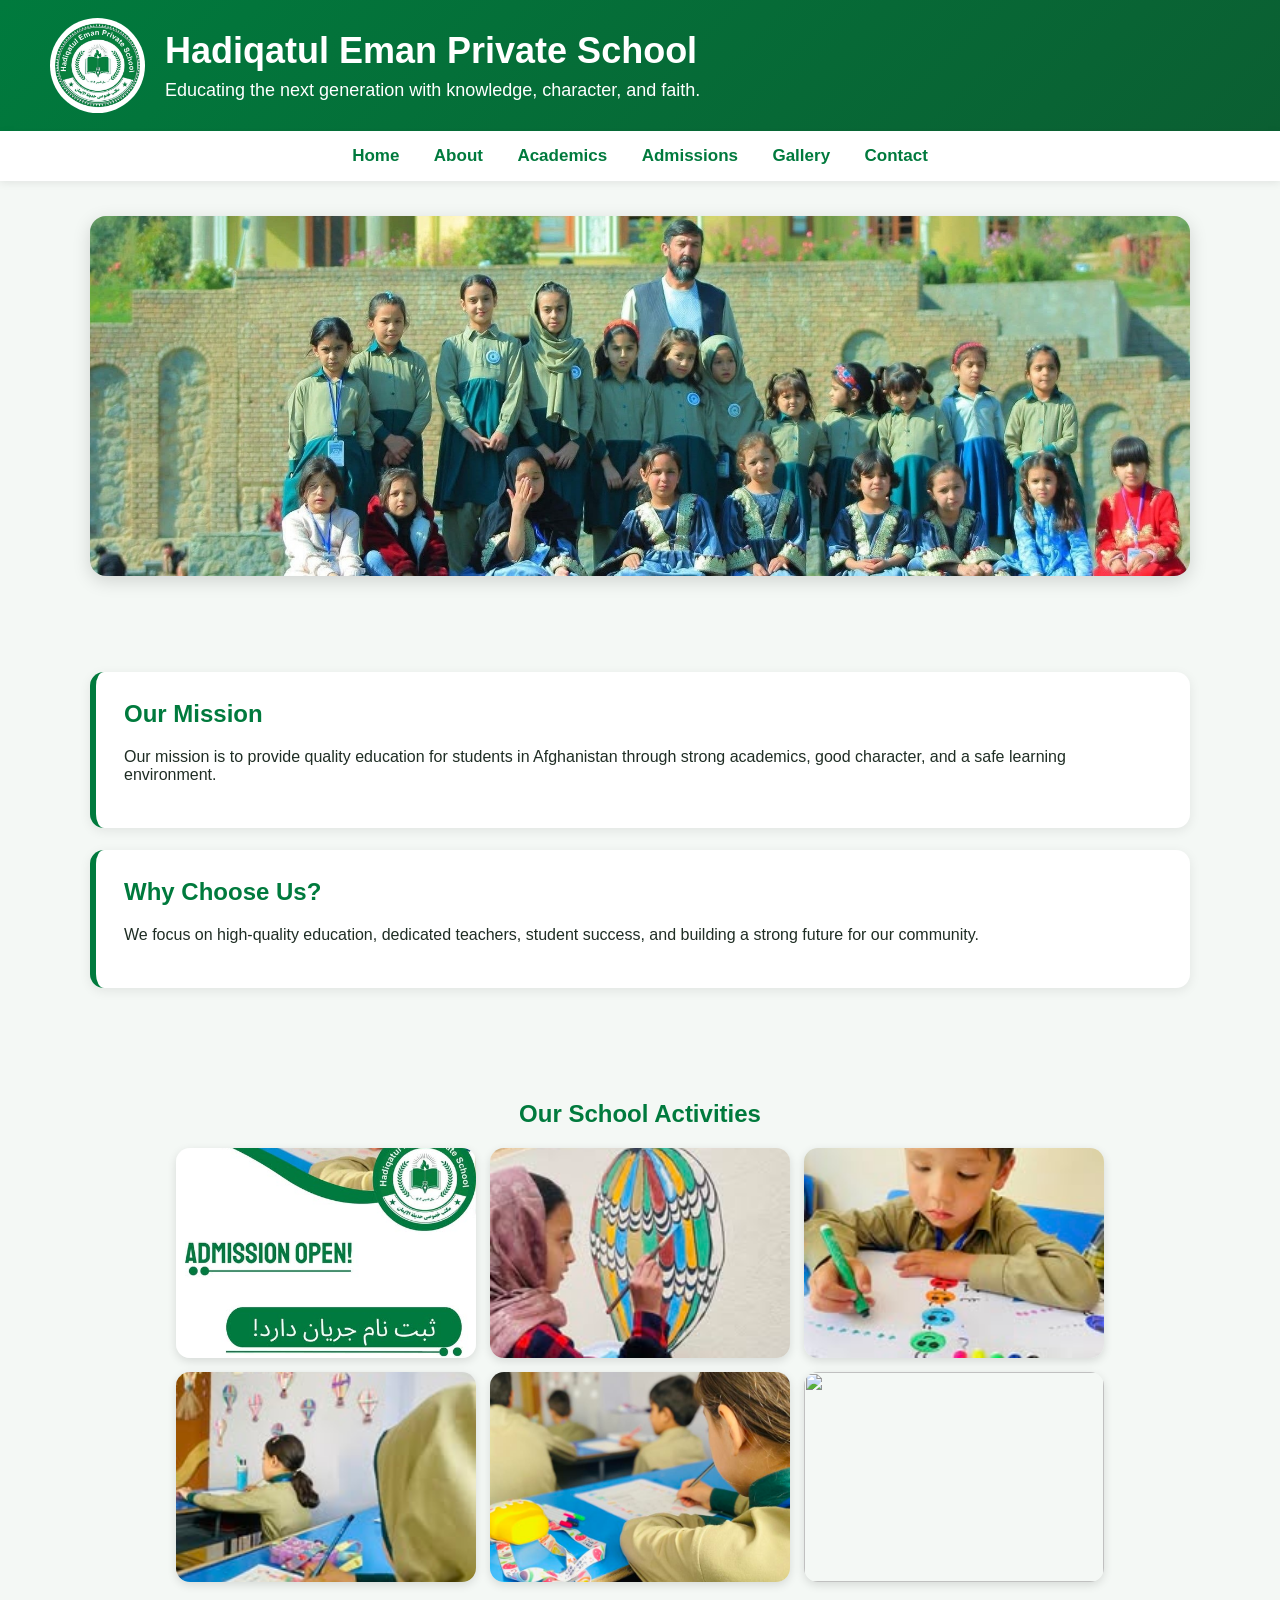
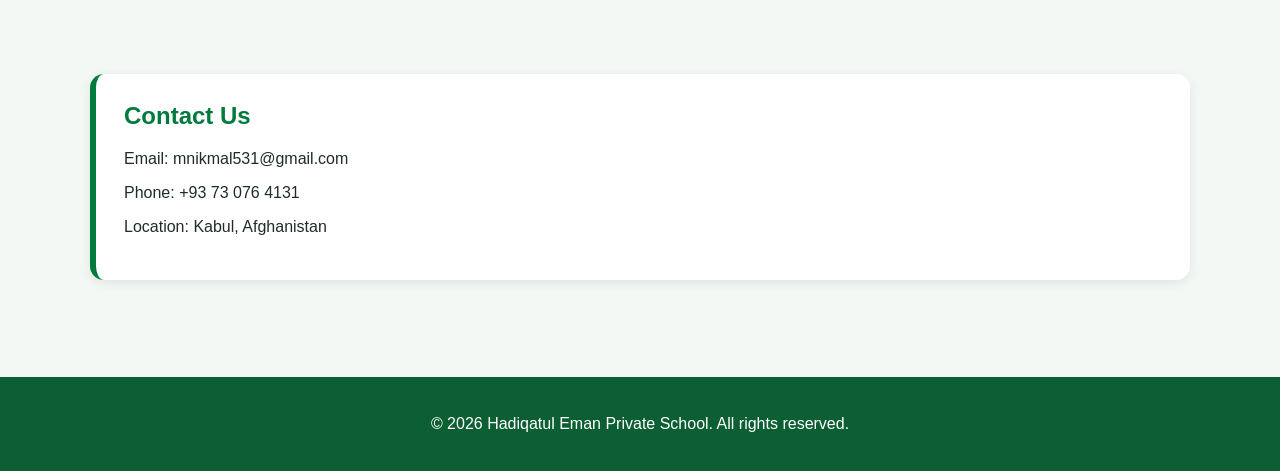
==== index.html @ a8b894a7 "Add files via upload" ====
<!DOCTYPE html>
<html>
<head>
  <title>Hadiqatul Eman Private School</title>

  <style>
    body {
      font-family: Arial, sans-serif;
      margin: 0;
      background: #f4f8f5;
      color: #1f2d24;
    }

    header {
      background: linear-gradient(135deg, #007a3d, #0b5f32);
      color: white;
      padding: 18px 50px;
      display: flex;
      align-items: center;
      gap: 20px;
    }

    .logo {
      width: 85px;
      height: 85px;
      border-radius: 50%;
      background: white;
      object-fit: cover;
      padding: 5px;
    }

    .header-text h1 {
      margin: 0;
      font-size: 36px;
    }

    .header-text p {
      margin: 8px 0 0;
      font-size: 18px;
    }

    nav {
      background: white;
      padding: 15px;
      text-align: center;
      box-shadow: 0 2px 8px rgba(0,0,0,0.08);
    }

    nav a {
      margin: 15px;
      color: #007a3d;
      text-decoration: none;
      font-weight: bold;
      font-size: 17px;
    }

    nav a:hover {
      color: #0b5f32;
      text-decoration: underline;
    }

    section {
      padding: 35px;
      max-width: 1100px;
      margin: auto;
    }

    .hero-img {
      width: 100%;
      height: 360px;
      object-fit: cover;
      border-radius: 16px;
      box-shadow: 0 5px 18px rgba(0,0,0,0.15);
    }

    .box {
      background: white;
      padding: 28px;
      margin: 22px 0;
      border-radius: 14px;
      border-left: 6px solid #007a3d;
      box-shadow: 0 3px 12px rgba(0,0,0,0.08);
    }

    .box h2 {
      color: #007a3d;
      margin-top: 0;
    }

    .gallery {
      display: flex;
      flex-wrap: wrap;
      gap: 14px;
      justify-content: center;
    }

    .gallery img {
      width: 300px;
      height: 210px;
      object-fit: cover;
      border-radius: 14px;
      box-shadow: 0 3px 10px rgba(0,0,0,0.12);
    }

    footer {
      background: #0b5f32;
      color: white;
      text-align: center;
      padding: 22px;
      margin-top: 40px;
    }
  </style>
</head>

<body>

  <header>
    <img src="images/1.jpg" class="logo">

    <div class="header-text">
      <h1>Hadiqatul Eman Private School</h1>
      <p>Educating the next generation with knowledge, character, and faith.</p>
    </div>
  </header>

  <nav>
    <a href="index.html">Home</a>
    <a href="about.html">About</a>
    <a href="academics.html">Academics</a>
    <a href="admissions.html">Admissions</a>
    <a href="gallery.html">Gallery</a>
    <a href="contact.html">Contact</a>
  </nav>

  <section>
    <img src="images/11.jpg" class="hero-img">
  </section>

  <section>
    <div class="box">
      <h2>Our Mission</h2>
      <p>
        Our mission is to provide quality education for students in Afghanistan through strong academics,
        good character, and a safe learning environment.
      </p>
    </div>

    <div class="box">
      <h2>Why Choose Us?</h2>
      <p>
        We focus on high-quality education, dedicated teachers, student success,
        and building a strong future for our community.
      </p>
    </div>
  </section>

  <section>
    <h2 style="text-align:center; color:#007a3d;">Our School Activities</h2>

    <div class="gallery">
      <img src="images/2.jpg">
      <img src="images/3.jpg">
      <img src="images/4.jpg">
      <img src="images/5.jpg">
      <img src="images/6.jpg">
      <img src="images/7.jpg">
    </div>
  </section>

  <section>
    <div class="box">
      <h2>Contact Us</h2>
      <p>Email: mnikmal531@gmail.com</p>
      <p>Phone: +93 73 076 4131</p>
      <p>Location: Kabul, Afghanistan</p>
    </div>
  </section>

  <footer>
    <p>© 2026 Hadiqatul Eman Private School. All rights reserved.</p>
  </footer>

</body>
</html>
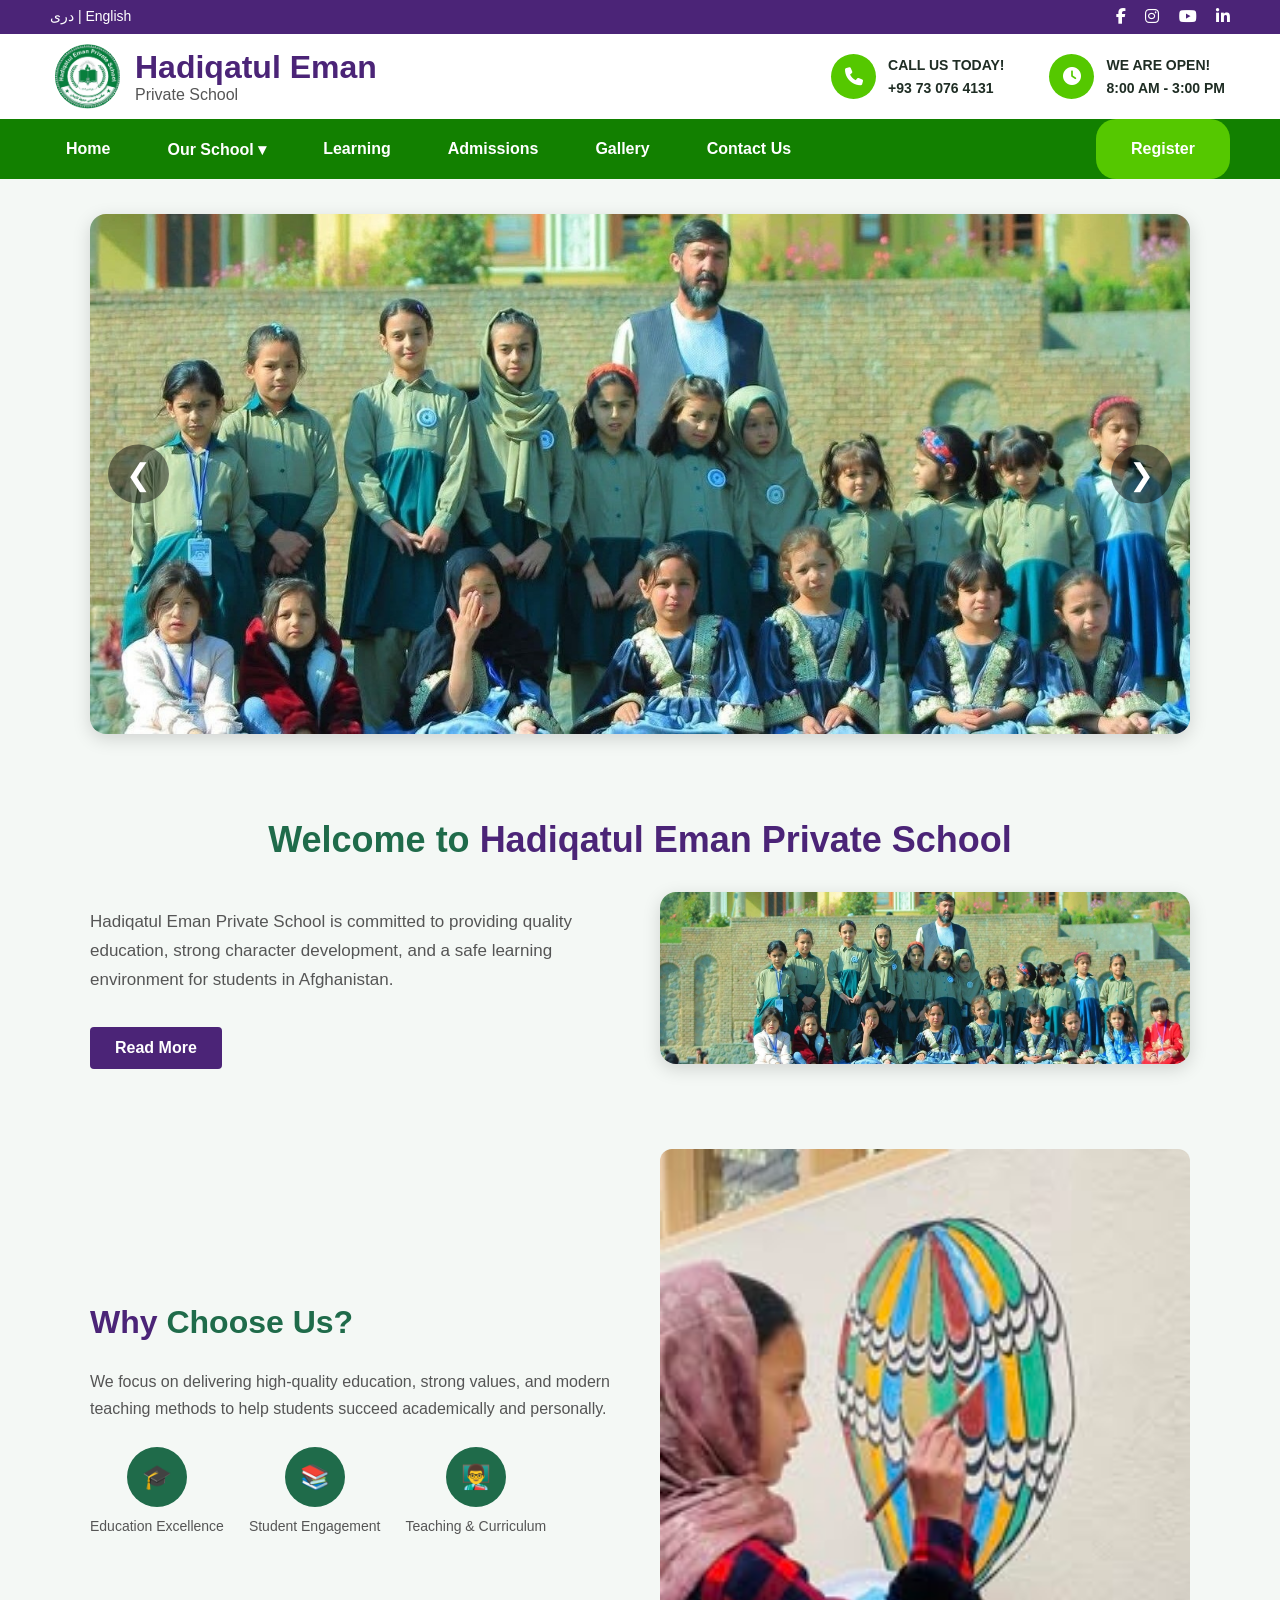
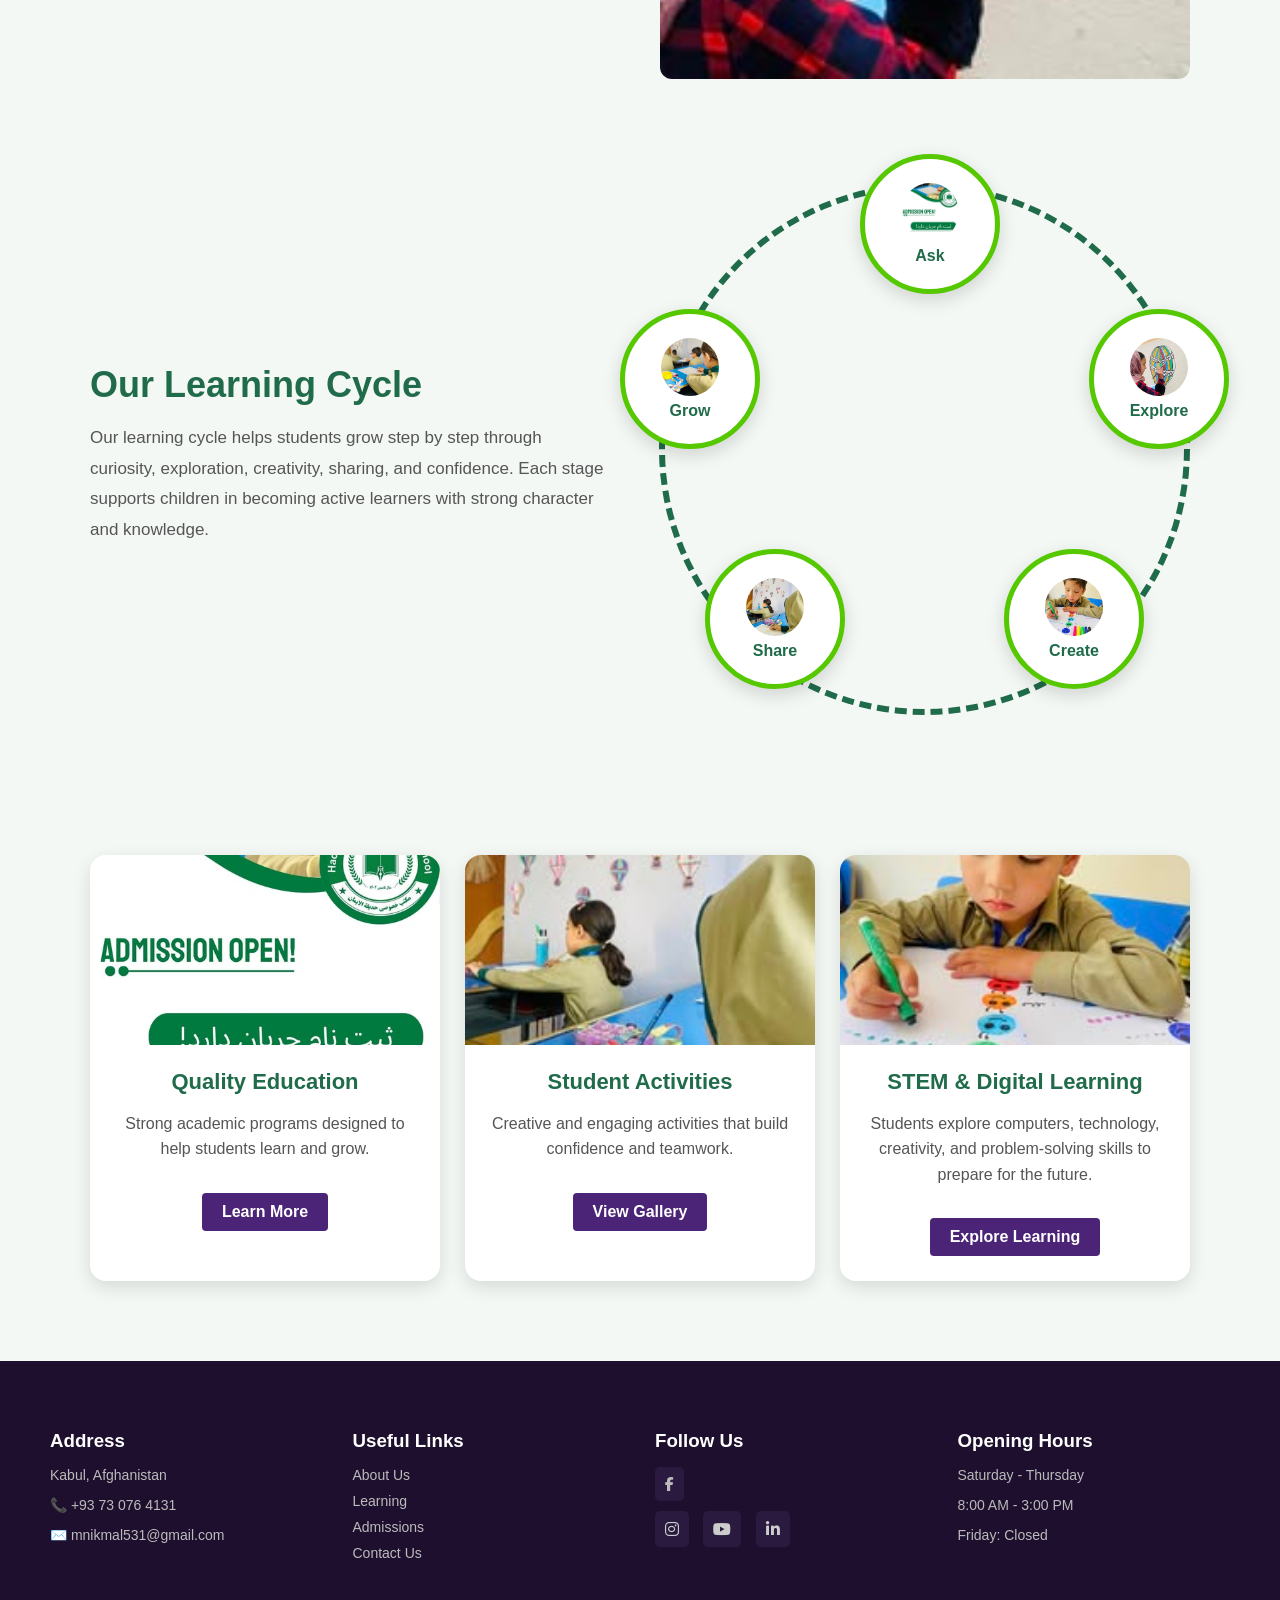
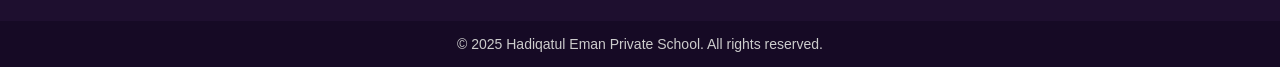
==== commit 96148948: "Add files via upload" ====
--- a/index.html
+++ b/index.html
@@ -3,182 +3,342 @@
 <head>
   <title>Hadiqatul Eman Private School</title>
 
-  <style>
-    body {
-      font-family: Arial, sans-serif;
-      margin: 0;
-      background: #f4f8f5;
-      color: #1f2d24;
+  <!-- ICON LIBRARY FOR PHONE & CLOCK -->
+  <link rel="stylesheet" href="https://cdnjs.cloudflare.com/ajax/libs/font-awesome/6.5.0/css/all.min.css">
+
+  <!-- MAIN CSS FILE -->
+  <link rel="stylesheet" href="style.css">
+</head>
+
+<body>
+
+  <!-- TOP BAR -->
+  <div class="top-bar">
+    <div>دری | English</div>
+    <div class="socials">
+
+  <a href="https://www.facebook.com/share/1cGxTyn4uo/?mibextid=wwXIfr" target="_blank">
+    <i class="fab fa-facebook-f"></i>
+  </a>
+
+  <a href="#">
+    <i class="fab fa-instagram"></i>
+  </a>
+
+  <a href="#">
+    <i class="fab fa-youtube"></i>
+  </a>
+
+  <a href="#">
+    <i class="fab fa-linkedin-in"></i>
+  </a>
+
+</div>
+  </div>
+
+  <!-- HEADER -->
+  <header>
+    <div class="logo-area">
+      <img src="images/1.jpg" class="logo" alt="Hadiqatul Eman School Logo">
+
+      <div>
+        <h1>Hadiqatul Eman</h1>
+        <p>Private School</p>
+      </div>
+    </div>
+
+    <div class="header-info">
+
+      <div class="info-box">
+        <div class="icon">
+          <i class="fas fa-phone"></i>
+        </div>
+        <div>
+          CALL US TODAY!<br>
+          +93 73 076 4131
+        </div>
+      </div>
+
+      <div class="info-box">
+        <div class="icon">
+          <i class="fas fa-clock"></i>
+        </div>
+        <div>
+          WE ARE OPEN!<br>
+          8:00 AM - 3:00 PM
+        </div>
+      </div>
+
+    </div>
+  </header>
+
+  <!-- NAV -->
+  <nav>
+    <div class="nav-left">
+      <a href="index.html">Home</a>
+<div class="dropdown">
+  <a href="about.html" class="dropbtn">Our School ▾</a>
+
+  <div class="dropdown-content">
+    <a href="about.html">About Hadiqatul Eman Private School</a>
+    <a href="principal-message.html">Principal Message</a>
+    <a href="facilities.html">Campus and Facilities</a>
+    <a href="transportation.html">Transportation Services</a>
+    <a href="classes.html">Classes and Grade Levels</a>
+    <a href="term-dates.html">Term Dates</a>
+  </div>
+</div>
+      <a href="academics.html">Learning</a>
+      <a href="admissions.html">Admissions</a>
+      <a href="gallery.html">Gallery</a>
+      <a href="contact.html">Contact Us</a>
+    </div>
+
+    <a href="admissions.html" class="register">Register</a>
+  </nav>
+
+  <!-- HERO SLIDER -->
+<section>
+  <div class="slider">
+    <img src="images/11.jpg" class="slide active" alt="School photo 1">
+    <img src="images/9.JPEG" class="slide" alt="School photo 9">
+    <img src="images/3.jpg" class="slide" alt="School photo 3">
+    <img src="images/7.PNG" class="slide" alt="School photo 7">
+
+    <button class="prev" onclick="changeSlide(-1)">❮</button>
+    <button class="next" onclick="changeSlide(1)">❯</button>
+  </div>
+</section>
+
+<!-- WELCOME SECTION -->
+<section class="welcome-section">
+
+  <h2 class="welcome-title">
+    Welcome to <span>Hadiqatul Eman Private School</span>
+  </h2>
+
+  <div class="welcome-content">
+    
+    <div class="welcome-text">
+      <p>
+        Hadiqatul Eman Private School is committed to providing quality
+        education, strong character development, and a safe learning
+        environment for students in Afghanistan.
+      </p>
+
+      <a href="about.html" class="read-more-btn">Read More</a>
+    </div>
+
+    <div class="welcome-image">
+      <img src="images/11.jpg">
+    </div>
+
+  </div>
+
+</section>
+
+
+<!-- WHY CHOOSE US -->
+<section class="why-section">
+
+  <div class="why-image">
+    <img src="images/3.jpg">
+  </div>
+
+  <div class="why-text">
+    <h2>Why <span>Choose Us?</span></h2>
+
+    <p>
+      We focus on delivering high-quality education, strong values, and
+      modern teaching methods to help students succeed academically and personally.
+    </p>
+
+    <div class="why-icons">
+      <div class="why-item">
+        <div class="circle">🎓</div>
+        <p>Education Excellence</p>
+      </div>
+
+      <div class="why-item">
+        <div class="circle">📚</div>
+        <p>Student Engagement</p>
+      </div>
+
+      <div class="why-item">
+        <div class="circle">👨‍🏫</div>
+        <p>Teaching & Curriculum</p>
+      </div>
+    </div>
+
+  </div>
+
+</section>
+
+
+
+
+
+
+<!-- LEARNING CYCLE SECTION -->
+<section class="learning-cycle-section">
+
+  <div class="cycle-text">
+    <h2>Our Learning Cycle</h2>
+    <p>
+      Our learning cycle helps students grow step by step through curiosity,
+      exploration, creativity, sharing, and confidence. Each stage supports
+      children in becoming active learners with strong character and knowledge.
+    </p>
+  </div>
+
+  <div class="circle-cycle">
+
+    <div class="cycle-node node-1">
+      <img src="images/2.jpg" alt="Ask">
+      <h3>Ask</h3>
+    </div>
+
+    <div class="cycle-node node-2">
+      <img src="images/3.jpg" alt="Explore">
+      <h3>Explore</h3>
+    </div>
+
+    <div class="cycle-node node-3">
+      <img src="images/4.jpg" alt="Create">
+      <h3>Create</h3>
+    </div>
+
+    <div class="cycle-node node-4">
+      <img src="images/5.jpg" alt="Share">
+      <h3>Share</h3>
+    </div>
+
+    <div class="cycle-node node-5">
+      <img src="images/6.jpg" alt="Grow">
+      <h3>Grow</h3>
+    </div>
+
+  </div>
+
+</section>
+
+
+<!-- HIGHLIGHTS SECTION -->
+<section class="highlights-section">
+
+
+  <div class="highlights-container">
+
+    <div class="highlight-card">
+      <img src="images/2.jpg" alt="Quality Education">
+      <h3>Quality Education</h3>
+      <p>Strong academic programs designed to help students learn and grow.</p>
+      <a href="academics.html">Learn More</a>
+    </div>
+
+    <div class="highlight-card">
+      <img src="images/5.jpg" alt="Student Activities">
+      <h3>Student Activities</h3>
+      <p>Creative and engaging activities that build confidence and teamwork.</p>
+      <a href="gallery.html">View Gallery</a>
+    </div>
+
+<div class="highlight-card">
+  <img src="images/4.jpg" alt="STEM and Digital Learning">
+  <h3>STEM & Digital Learning</h3>
+  <p>
+    Students explore computers, technology, creativity, and problem-solving skills
+    to prepare for the future.
+  </p>
+  <a href="academics.html">Explore Learning</a>
+</div>
+
+</section>
+
+
+
+
+
+  <!-- NEW FOOTER -->
+<footer class="footer">
+
+  <div class="footer-container">
+
+    <!-- ADDRESS -->
+    <div class="footer-box">
+      <h3>Address</h3>
+      <p>Kabul, Afghanistan</p>
+      <p>📞 +93 73 076 4131</p>
+      <p>✉️ mnikmal531@gmail.com</p>
+    </div>
+
+    <!-- LINKS -->
+    <div class="footer-box">
+      <h3>Useful Links</h3>
+      <a href="about.html">About Us</a>
+      <a href="academics.html">Learning</a>
+      <a href="admissions.html">Admissions</a>
+      <a href="contact.html">Contact Us</a>
+    </div>
+
+    <!-- SOCIAL -->
+    <div class="footer-box">
+      <h3>Follow Us</h3>
+      <div class="footer-socials">
+        <a href="https://www.facebook.com/share/1cGxTyn4uo/?mibextid=wwXIfr" target="_blank">
+  <i class="fab fa-facebook-f"></i>
+</a>
+        <i class="fab fa-instagram"></i>
+        <i class="fab fa-youtube"></i>
+        <i class="fab fa-linkedin-in"></i>
+      </div>
+    </div>
+
+    <!-- HOURS -->
+    <div class="footer-box">
+      <h3>Opening Hours</h3>
+      <p>Saturday - Thursday</p>
+      <p>8:00 AM - 3:00 PM</p>
+      <p>Friday: Closed</p>
+    </div>
+
+  </div>
+
+  <!-- BOTTOM -->
+  <div class="footer-bottom">
+    © 2025 Hadiqatul Eman Private School. All rights reserved.
+  </div>
+
+</footer>
+
+<script>
+  let slideIndex = 0;
+  const slides = document.querySelectorAll(".slide");
+
+  function showSlide(index) {
+    slides.forEach(slide => slide.classList.remove("active"));
+
+    if (index >= slides.length) {
+      slideIndex = 0;
     }
 
-    header {
-      background: linear-gradient(135deg, #007a3d, #0b5f32);
-      color: white;
-      padding: 18px 50px;
-      display: flex;
-      align-items: center;
-      gap: 20px;
+    if (index < 0) {
+      slideIndex = slides.length - 1;
     }
 
-    .logo {
-      width: 85px;
-      height: 85px;
-      border-radius: 50%;
-      background: white;
-      object-fit: cover;
-      padding: 5px;
-    }
-
-    .header-text h1 {
-      margin: 0;
-      font-size: 36px;
-    }
-
-    .header-text p {
-      margin: 8px 0 0;
-      font-size: 18px;
-    }
-
-    nav {
-      background: white;
-      padding: 15px;
-      text-align: center;
-      box-shadow: 0 2px 8px rgba(0,0,0,0.08);
-    }
-
-    nav a {
-      margin: 15px;
-      color: #007a3d;
-      text-decoration: none;
-      font-weight: bold;
-      font-size: 17px;
-    }
-
-    nav a:hover {
-      color: #0b5f32;
-      text-decoration: underline;
-    }
-
-    section {
-      padding: 35px;
-      max-width: 1100px;
-      margin: auto;
-    }
-
-    .hero-img {
-      width: 100%;
-      height: 360px;
-      object-fit: cover;
-      border-radius: 16px;
-      box-shadow: 0 5px 18px rgba(0,0,0,0.15);
-    }
-
-    .box {
-      background: white;
-      padding: 28px;
-      margin: 22px 0;
-      border-radius: 14px;
-      border-left: 6px solid #007a3d;
-      box-shadow: 0 3px 12px rgba(0,0,0,0.08);
-    }
-
-    .box h2 {
-      color: #007a3d;
-      margin-top: 0;
-    }
-
-    .gallery {
-      display: flex;
-      flex-wrap: wrap;
-      gap: 14px;
-      justify-content: center;
-    }
-
-    .gallery img {
-      width: 300px;
-      height: 210px;
-      object-fit: cover;
-      border-radius: 14px;
-      box-shadow: 0 3px 10px rgba(0,0,0,0.12);
-    }
-
-    footer {
-      background: #0b5f32;
-      color: white;
-      text-align: center;
-      padding: 22px;
-      margin-top: 40px;
-    }
-  </style>
-</head>
-
-<body>
-
-  <header>
-    <img src="images/1.jpg" class="logo">
-
-    <div class="header-text">
-      <h1>Hadiqatul Eman Private School</h1>
-      <p>Educating the next generation with knowledge, character, and faith.</p>
-    </div>
-  </header>
-
-  <nav>
-    <a href="index.html">Home</a>
-    <a href="about.html">About</a>
-    <a href="academics.html">Academics</a>
-    <a href="admissions.html">Admissions</a>
-    <a href="gallery.html">Gallery</a>
-    <a href="contact.html">Contact</a>
-  </nav>
-
-  <section>
-    <img src="images/11.jpg" class="hero-img">
-  </section>
-
-  <section>
-    <div class="box">
-      <h2>Our Mission</h2>
-      <p>
-        Our mission is to provide quality education for students in Afghanistan through strong academics,
-        good character, and a safe learning environment.
-      </p>
-    </div>
-
-    <div class="box">
-      <h2>Why Choose Us?</h2>
-      <p>
-        We focus on high-quality education, dedicated teachers, student success,
-        and building a strong future for our community.
-      </p>
-    </div>
-  </section>
-
-  <section>
-    <h2 style="text-align:center; color:#007a3d;">Our School Activities</h2>
-
-    <div class="gallery">
-      <img src="images/2.jpg">
-      <img src="images/3.jpg">
-      <img src="images/4.jpg">
-      <img src="images/5.jpg">
-      <img src="images/6.jpg">
-      <img src="images/7.jpg">
-    </div>
-  </section>
-
-  <section>
-    <div class="box">
-      <h2>Contact Us</h2>
-      <p>Email: mnikmal531@gmail.com</p>
-      <p>Phone: +93 73 076 4131</p>
-      <p>Location: Kabul, Afghanistan</p>
-    </div>
-  </section>
-
-  <footer>
-    <p>© 2026 Hadiqatul Eman Private School. All rights reserved.</p>
-  </footer>
+    slides[slideIndex].classList.add("active");
+  }
+
+  function changeSlide(direction) {
+    slideIndex += direction;
+    showSlide(slideIndex);
+  }
+
+  setInterval(() => {
+    slideIndex++;
+    showSlide(slideIndex);
+  }, 4000);
+</script>
 
 </body>
 </html>
--- a/style.css
+++ b/style.css
@@ -0,0 +1,772 @@
+body {
+  font-family: Arial, sans-serif;
+  margin: 0;
+  background: #f4f8f5;
+  color: #1f2d24;
+}
+
+/* TOP BAR */
+.top-bar {
+  background: #4b2477;
+  color: white;
+  padding: 8px 50px;
+  display: flex;
+  justify-content: space-between;
+  font-size: 14px;
+}
+
+.socials a {
+  color: white;
+  margin-left: 15px;
+  font-size: 16px;
+  text-decoration: none;
+}
+
+.socials a:hover {
+  color: #55c800;
+}
+
+/* HEADER */
+header {
+  background: white;
+  padding: 10px 55px;
+  display: flex;
+  align-items: center;
+  justify-content: space-between;
+}
+
+.logo-area {
+  display: flex;
+  align-items: center;
+  gap: 15px;
+}
+
+.logo {
+  width: 65px;
+  height: 65px;
+  border-radius: 50%;
+  object-fit: cover;
+}
+
+.logo-area h1 {
+  margin: 0;
+  color: #4b2477;
+  font-size: 32px;
+}
+
+.logo-area p {
+  margin: 0;
+  color: #555;
+  font-size: 16px;
+}
+
+/* PHONE + HOURS INFO */
+.header-info {
+  display: flex;
+  gap: 45px;
+  align-items: center;
+  font-weight: bold;
+}
+
+.info-box {
+  display: flex;
+  align-items: center;
+  gap: 12px;
+  font-size: 14px;
+  line-height: 1.6;
+}
+
+.icon {
+  width: 45px;
+  height: 45px;
+  background: #55c800;
+  color: white;
+  display: flex;
+  align-items: center;
+  justify-content: center;
+  border-radius: 50%;
+  font-size: 18px;
+}
+
+/* NAV BAR */
+nav {
+  background: #128000;
+  padding: 0 50px;
+  display: flex;
+  align-items: center;
+  height: 60px;
+
+  position: sticky;
+  top: 0;
+  z-index: 999;
+}
+
+.nav-left {
+  display: flex;
+  gap: 25px;
+}
+
+nav a {
+  color: white;
+  text-decoration: none;
+  font-weight: bold;
+  font-size: 16px;
+  padding: 10px 16px;
+  border-radius: 20px;   /* 👈 THIS MAKES IT ROUNDED */
+  transition: 0.3s;
+}
+
+nav a:hover {
+  background: #4b2477;
+  color: white;
+}
+
+/* REGISTER BUTTON */
+.register {
+  margin-left: auto;
+  background: #55c800;
+  padding: 0 35px;
+  height: 60px;
+  display: flex;
+  align-items: center;
+}
+
+.register:hover {
+  background: #66e000;
+}
+
+/* MAIN SECTIONS */
+section {
+  padding: 35px;
+  max-width: 1100px;
+  margin: auto;
+}
+
+.section-title {
+  text-align: center;
+  color: #007a3d;
+}
+
+.hero-img {
+  width: 100%;
+  height: 360px;
+  object-fit: cover;
+  border-radius: 16px;
+  box-shadow: 0 5px 18px rgba(0,0,0,0.15);
+}
+
+/* CARD BOXES */
+.box {
+  background: white;
+  padding: 28px;
+  margin: 22px 0;
+  border-radius: 14px;
+  border-left: 6px solid #007a3d;
+  box-shadow: 0 3px 12px rgba(0,0,0,0.08);
+}
+
+.box h2 {
+  color: #007a3d;
+  margin-top: 0;
+}
+
+/* GALLERY */
+.gallery {
+  display: flex;
+  flex-wrap: wrap;
+  gap: 14px;
+  justify-content: center;
+}
+
+.gallery img {
+  width: 300px;
+  height: 210px;
+  object-fit: cover;
+  border-radius: 14px;
+  box-shadow: 0 3px 10px rgba(0,0,0,0.12);
+}
+
+/* FOOTER */
+footer {
+  background: #1e0f2f;
+  color: #ccc;
+  margin-top: 50px;
+}
+
+.footer-container {
+  display: flex;
+  flex-wrap: wrap;
+  justify-content: space-between;
+  padding: 50px;
+  gap: 30px;
+}
+
+.footer-box {
+  flex: 1;
+  min-width: 200px;
+}
+
+.footer-box h3 {
+  color: white;
+  margin-bottom: 15px;
+}
+
+.footer-box p,
+.footer-box a {
+  display: block;
+  margin-bottom: 10px;
+  color: #bbb;
+  text-decoration: none;
+  font-size: 14px;
+}
+
+.footer-box a:hover {
+  color: #55c800;
+}
+
+.footer-socials i {
+  margin-right: 10px;
+  background: #2a1a3f;
+  padding: 10px;
+  border-radius: 5px;
+  cursor: pointer;
+}
+
+.footer-socials i:hover {
+  background: #55c800;
+  color: white;
+}
+
+.footer-bottom {
+  text-align: center;
+  padding: 15px;
+  background: #160a25;
+  font-size: 14px;
+}
+
+/* HERO SLIDER */
+.slider {
+  position: relative;
+  width: 100%;
+  height: 520px;
+  overflow: hidden;
+  border-radius: 16px;
+  box-shadow: 0 5px 18px rgba(0,0,0,0.15);
+}
+
+.slide {
+  display: none;
+  width: 100%;
+  height: 100%;
+  object-fit: cover;
+}
+
+.slide.active {
+  display: block;
+}
+
+.prev,
+.next {
+  position: absolute;
+  top: 50%;
+  transform: translateY(-50%);
+  background: rgba(0,0,0,0.45);
+  color: white;
+  border: none;
+  font-size: 30px;
+  padding: 12px 18px;
+  cursor: pointer;
+  border-radius: 50%;
+}
+
+.prev {
+  left: 18px;
+}
+
+.next {
+  right: 18px;
+}
+
+.prev:hover,
+.next:hover {
+  background: rgba(0,0,0,0.7);
+}
+
+/* WELCOME SECTION */
+.welcome-section {
+  max-width: 1100px;
+  margin: 0px auto;
+  padding: 20px;
+}
+
+/* CENTER TITLE */
+.welcome-title {
+  text-align: center;
+  font-size: 36px;
+  margin-bottom: 30px;
+  color: #1f6b4a;
+}
+
+.welcome-title span {
+  color: #4b2477;
+}
+
+/* LEFT + RIGHT LAYOUT */
+.welcome-content {
+  display: flex;
+  align-items: center;
+  gap: 40px;
+}
+
+.welcome-text {
+  flex: 1;
+}
+
+.welcome-text p {
+  font-size: 17px;
+  line-height: 1.7;
+  color: #555;
+}
+
+.read-more-btn {
+  display: inline-block;
+  margin-top: 15px;
+  background: #4b2477;
+  color: white;
+  padding: 12px 25px;
+  text-decoration: none;
+  font-weight: bold;
+  border-radius: 4px;
+}
+
+.read-more-btn:hover {
+  background: #1f6b4a;
+}
+
+/* IMAGE RIGHT */
+.welcome-image {
+  flex: 1;
+}
+
+.welcome-image img {
+  width: 100%;
+  border-radius: 16px;
+  box-shadow: 0 5px 18px rgba(0,0,0,0.15);
+}
+
+
+/* WHY SECTION */
+.why-section {
+  display: flex;
+  align-items: center;
+  gap: 40px;
+  max-width: 1100px;
+  margin: 40px auto;
+  padding: 20px;
+
+  flex-direction: row-reverse;   /* 👈 ADD THIS LINE */
+}
+
+.why-image {
+  flex: 1;
+}
+
+.why-image img {
+  width: 100%;
+  border-radius: 12px;
+}
+
+.why-text {
+  flex: 1;
+}
+
+.why-text h2 {
+  font-size: 32px;
+  color: #4b2477;
+}
+
+.why-text h2 span {
+  color: #1f6b4a;
+}
+
+.why-text p {
+  margin-top: 10px;
+  color: #555;
+  line-height: 1.7;
+}
+
+/* ICONS */
+.why-icons {
+  display: flex;
+  gap: 25px;
+  margin-top: 25px;
+}
+
+.why-item {
+  text-align: center;
+}
+
+.circle {
+  width: 60px;
+  height: 60px;
+  background: #1f6b4a;
+  color: white;
+  display: flex;
+  align-items: center;
+  justify-content: center;
+  border-radius: 50%;
+  font-size: 24px;
+  margin: auto;
+}
+
+.why-item p {
+  margin-top: 8px;
+  font-size: 14px;
+}
+
+
+
+
+
+/* LEARNING CYCLE SECTION */
+.learning-cycle-section {
+  max-width: 1100px;
+  margin: 50px auto;
+  padding: 30px;
+  display: flex;
+  align-items: center;
+  gap: 50px;
+}
+
+/* LEFT TEXT */
+.cycle-text {
+  flex: 1;
+}
+
+.cycle-text h2 {
+  font-size: 36px;
+  color: #1f6b4a;
+  margin-bottom: 15px;
+}
+
+.cycle-text p {
+  font-size: 17px;
+  line-height: 1.8;
+  color: #555;
+}
+
+/* RIGHT CIRCLE AREA */
+.circle-cycle {
+  flex: 1;
+  position: relative;
+  width: 520px;
+  height: 520px;
+  border: 6px dashed #1f6b4a;
+  border-radius: 50%;
+  margin: auto;
+}
+
+/* CIRCLE ITEMS */
+.cycle-node {
+  position: absolute;
+  width: 130px;
+  height: 130px;
+  background: white;
+  border: 5px solid #55c800;
+  border-radius: 50%;
+  text-align: center;
+  box-shadow: 0 6px 18px rgba(0,0,0,0.15);
+  display: flex;
+  flex-direction: column;
+  align-items: center;
+  justify-content: center;
+}
+
+/* IMAGE INSIDE EACH CIRCLE */
+.cycle-node img {
+  width: 58px;
+  height: 58px;
+  border-radius: 50%;
+  object-fit: cover;
+  margin-bottom: 6px;
+}
+
+.cycle-node h3 {
+  margin: 0;
+  font-size: 16px;
+  color: #1f6b4a;
+}
+
+/* POSITIONS AROUND CIRCLE */
+.node-1 {
+  top: -35px;
+  left: 195px;
+}
+
+.node-2 {
+  top: 120px;
+  right: -45px;
+}
+
+.node-3 {
+  bottom: 20px;
+  right: 40px;
+}
+
+.node-4 {
+  bottom: 20px;
+  left: 40px;
+}
+
+.node-5 {
+  top: 120px;
+  left: -45px;
+}
+
+/* HOVER EFFECT */
+.cycle-node:hover {
+  transform: scale(1.08);
+  transition: 0.3s;
+}
+
+
+
+
+
+
+/* HIGHLIGHTS SECTION */
+.highlights-section {
+  max-width: 1100px;
+  margin: 50px auto;
+  padding: 30px;
+}
+
+.highlights-container {
+  display: flex;
+  gap: 25px;
+  margin-top: 30px;
+}
+
+.highlight-card {
+  flex: 1;
+  background: white;
+  border-radius: 16px;
+  overflow: hidden;
+  box-shadow: 0 6px 18px rgba(0,0,0,0.12);
+  text-align: center;
+  transition: 0.3s ease;
+}
+
+.highlight-card:hover {
+  transform: translateY(-8px);
+}
+
+.highlight-card img {
+  width: 100%;
+  height: 190px;
+  object-fit: cover;
+}
+
+.highlight-card h3 {
+  color: #1f6b4a;
+  font-size: 22px;
+  margin: 20px 15px 10px;
+}
+
+.highlight-card p {
+  color: #555;
+  padding: 0 20px;
+  line-height: 1.6;
+}
+
+.highlight-card a {
+  display: inline-block;
+  margin: 15px 0 25px;
+  background: #4b2477;
+  color: white;
+  padding: 10px 20px;
+  border-radius: 4px;
+  text-decoration: none;
+  font-weight: bold;
+}
+
+.highlight-card a:hover {
+  background: #1f6b4a;
+}
+
+
+/* DROPDOWN MENU */
+.dropdown {
+  position: relative;
+}
+
+.dropbtn {
+  display: block;
+}
+
+.dropdown-content {
+  display: none;
+  position: absolute;
+  top: 60px;
+  left: 0;
+  background: white;
+  min-width: 280px;
+  box-shadow: 0 6px 18px rgba(0,0,0,0.15);
+  z-index: 1000;
+}
+
+.dropdown-content a {
+  display: block;
+  color: #555;
+  padding: 14px 22px;
+  font-size: 14px;
+  font-weight: normal;
+}
+
+.dropdown-content a:hover {
+  background: #f4f8f5;
+  color: #1f6b4a;
+}
+
+.dropdown:hover .dropdown-content {
+  display: block;
+}
+
+
+/* PAGE HERO */
+.page-hero {
+  max-width: 100%;
+  height: 320px;
+  margin: 0;
+  padding: 0;
+  background: linear-gradient(rgba(0,0,0,0.55), rgba(0,0,0,0.55)), url("images/11.jpg");
+  background-size: cover;
+  background-position: center;
+  display: flex;
+  align-items: center;
+}
+
+.page-hero-overlay {
+  max-width: 1100px;
+  margin: auto;
+  width: 100%;
+  color: white;
+  padding: 30px;
+}
+
+.page-hero-overlay h1 {
+  font-size: 36px;
+  margin-bottom: 15px;
+}
+
+.page-hero-overlay p {
+  font-size: 16px;
+}
+
+/* ABOUT PAGE */
+.about-modern {
+  padding: 60px 20px;
+}
+
+.about-container {
+  max-width: 1100px;
+  margin: auto;
+  display: flex;
+  gap: 50px;
+  align-items: flex-start;
+}
+
+.about-text {
+  flex: 1.4;
+}
+
+.about-text h1 {
+  font-size: 34px;
+  color: #1f6b4a;
+  margin-bottom: 12px;
+}
+
+.about-text h3 {
+  color: #4b2477;
+  font-size: 22px;
+  margin-bottom: 25px;
+}
+
+.about-text p {
+  color: #555;
+  line-height: 1.8;
+  font-size: 17px;
+  margin-bottom: 18px;
+}
+
+.about-image {
+  flex: 1;
+}
+
+.about-image img {
+  width: 100%;
+  height: 390px;        /* 👈 THIS controls height */
+  object-fit: cover;    /* 👈 VERY IMPORTANT */
+  border-radius: 14px;
+}
+
+
+
+
+
+
+/* PRINCIPAL PAGE */
+.principal-section {
+  padding: 60px 20px;
+}
+
+.principal-container {
+  max-width: 1100px;
+  margin: auto;
+  display: flex;
+  gap: 50px;
+  align-items: center;
+}
+
+.principal-image img {
+  width: 100%;
+  height: 350px;
+  object-fit: cover;
+  border-radius: 15px;
+}
+
+.principal-text {
+  flex: 1.3;
+}
+
+.principal-text h2 {
+  color: #1f6b4a;
+  margin-bottom: 15px;
+}
+
+.principal-text p {
+  color: #555;
+  line-height: 1.8;
+  margin-bottom: 15px;
+}
+
+
+/* TRANSPORTATION HERO */
+.transport-hero {
+  background: linear-gradient(rgba(0,0,0,0.5), rgba(0,0,0,0.5)),
+              url("images/13.jpg"); /* 👈 change to your bus image */
+  background-size: cover;
+  background-position: center;
+}
+
+
+.about-image {
+  flex: 0.9;
+}
+
+.about-image img {
+  width: 100%;
+  height: 300px;
+  object-fit: cover;
+  border-radius: 15px;
+}
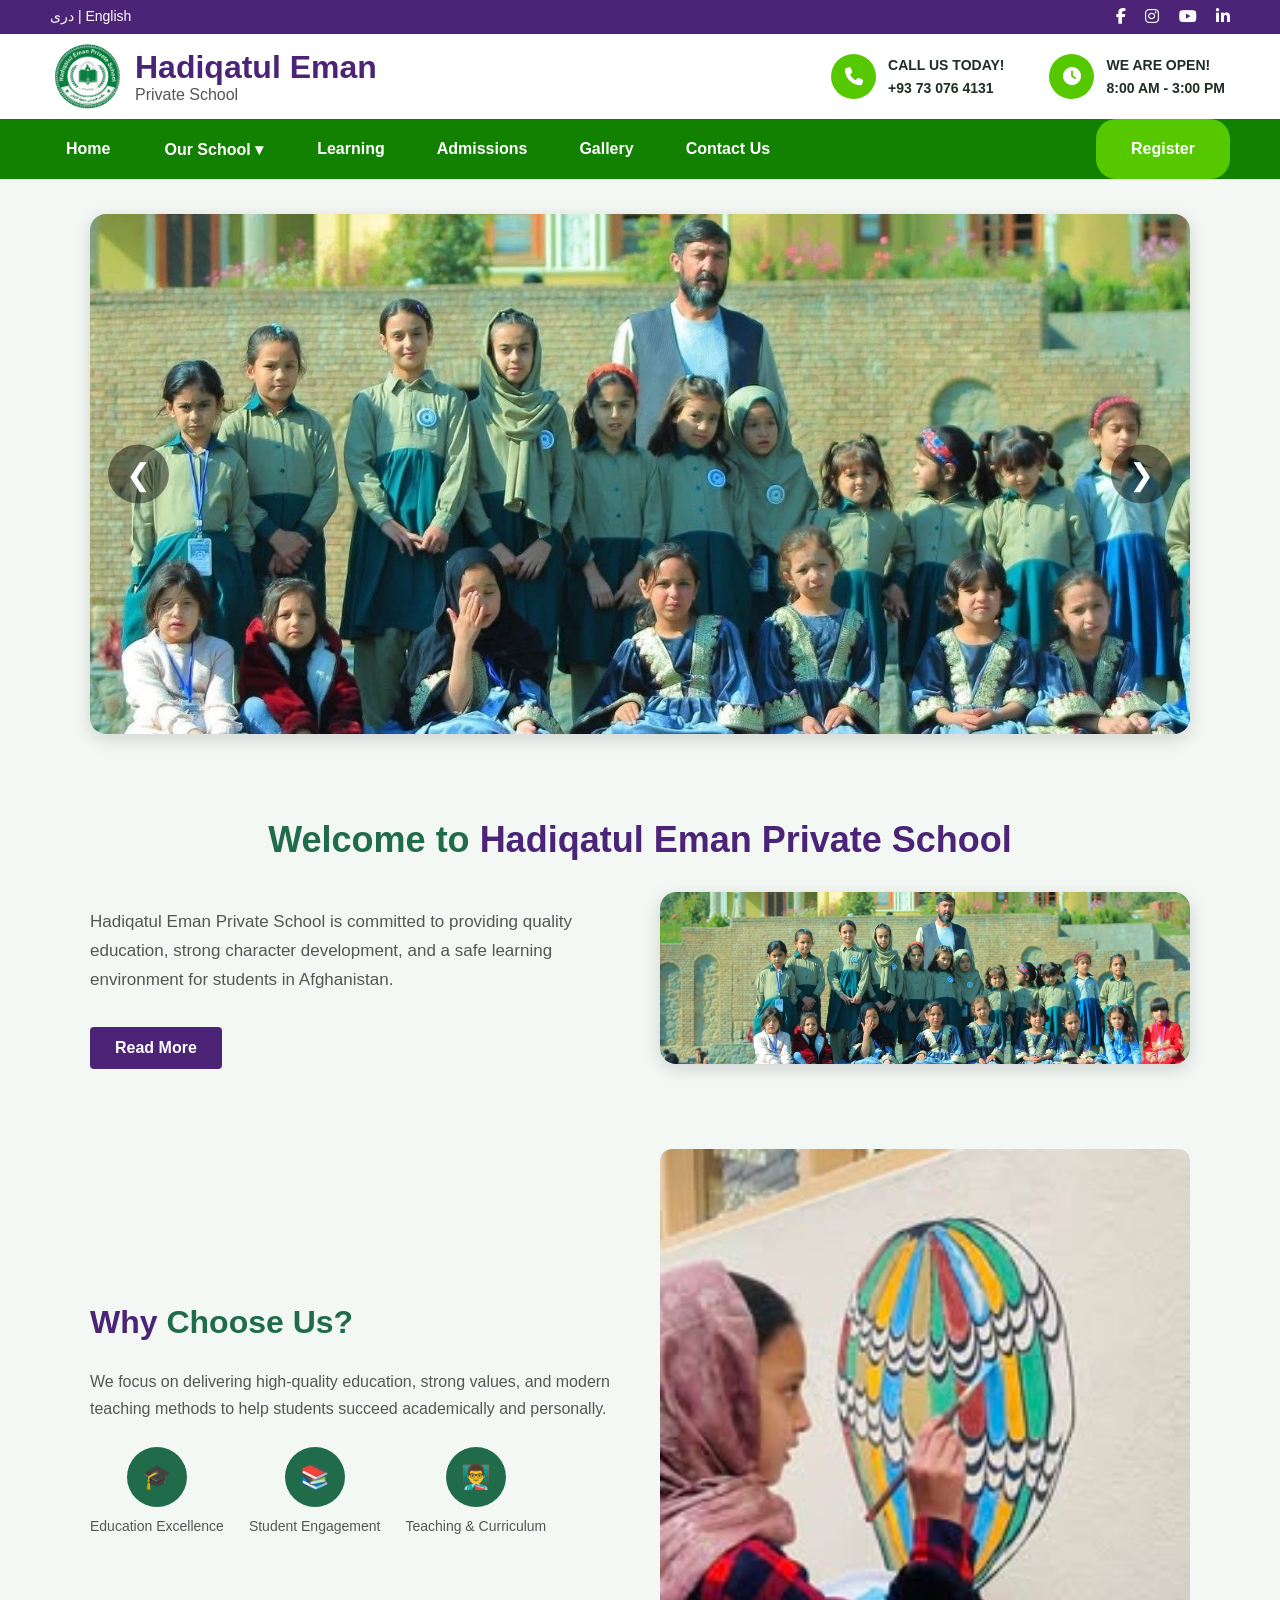
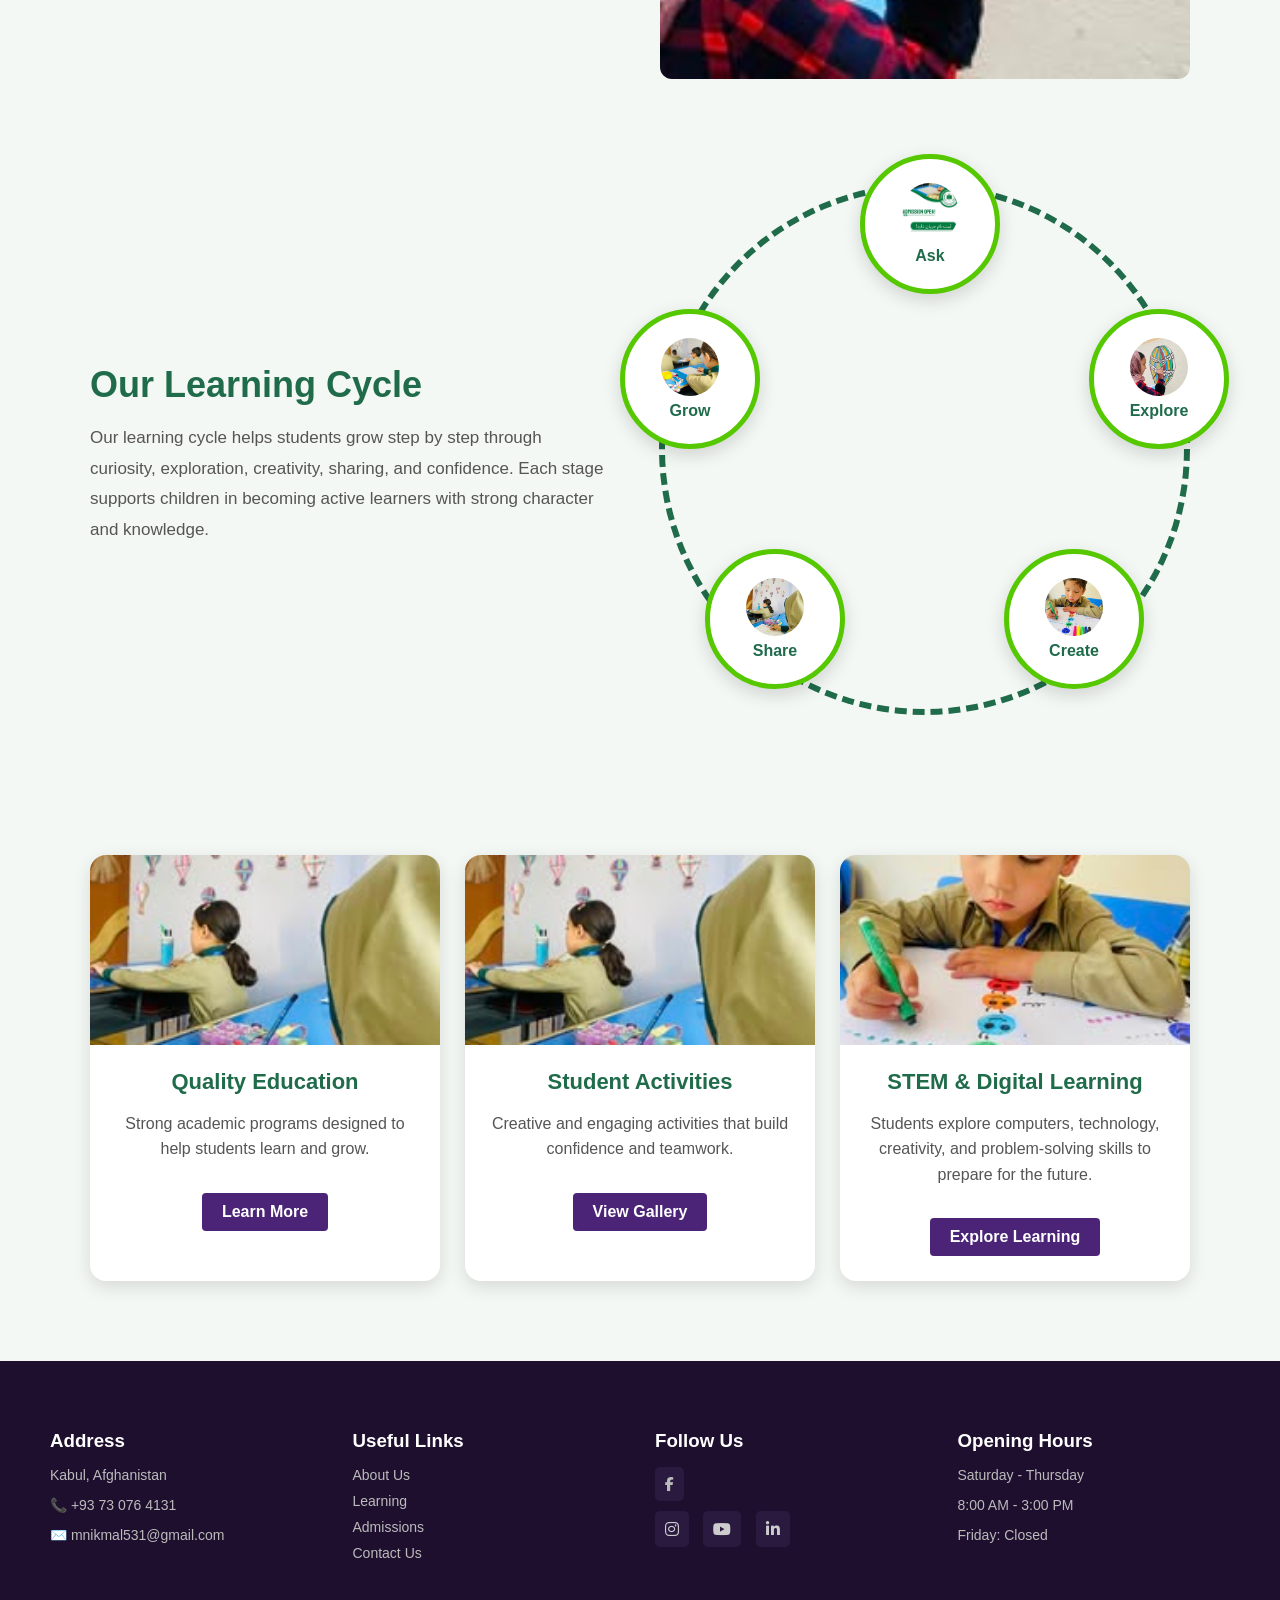
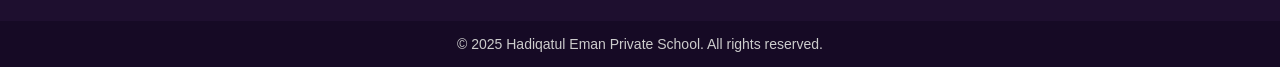
==== commit 134a3c38: "Add files via upload" ====
--- a/index.html
+++ b/index.html
@@ -101,9 +101,9 @@
 <section>
   <div class="slider">
     <img src="images/11.jpg" class="slide active" alt="School photo 1">
-    <img src="images/9.JPEG" class="slide" alt="School photo 9">
+    <img src="images/9.jpeg" class="slide" alt="School photo 9">
     <img src="images/3.jpg" class="slide" alt="School photo 3">
-    <img src="images/7.PNG" class="slide" alt="School photo 7">
+    <img src="images/7.png" class="slide" alt="School photo 7">
 
     <button class="prev" onclick="changeSlide(-1)">❮</button>
     <button class="next" onclick="changeSlide(1)">❯</button>
@@ -230,7 +230,7 @@
   <div class="highlights-container">
 
     <div class="highlight-card">
-      <img src="images/2.jpg" alt="Quality Education">
+      <img src="images/5.jpg" alt="Quality Education">
       <h3>Quality Education</h3>
       <p>Strong academic programs designed to help students learn and grow.</p>
       <a href="academics.html">Learn More</a>
--- a/style.css
+++ b/style.css
@@ -88,6 +88,10 @@
   font-size: 18px;
 }
 
+
+
+
+
 /* NAV BAR */
 nav {
   background: #128000;
@@ -103,7 +107,8 @@
 
 .nav-left {
   display: flex;
-  gap: 25px;
+  align-items: center;   /* 👈 aligns all items */
+  gap: 20px;
 }
 
 nav a {
@@ -120,6 +125,11 @@
   background: #4b2477;
   color: white;
 }
+
+
+
+
+
 
 /* REGISTER BUTTON */
 .register {
@@ -595,13 +605,29 @@
 }
 
 
+
+
+
+
+
+
+
+
+
 /* DROPDOWN MENU */
 .dropdown {
   position: relative;
+  display: flex;
+  align-items: center;
+  height: 60px;
 }
 
 .dropbtn {
-  display: block;
+  display: flex;
+  align-items: center;
+  height: 60px;
+  padding: 0 18px;
+  border-radius: 25px;
 }
 
 .dropdown-content {
@@ -610,17 +636,18 @@
   top: 60px;
   left: 0;
   background: white;
-  min-width: 280px;
+  min-width: 320px;
   box-shadow: 0 6px 18px rgba(0,0,0,0.15);
-  z-index: 1000;
+  z-index: 9999;
 }
 
 .dropdown-content a {
   display: block;
   color: #555;
-  padding: 14px 22px;
-  font-size: 14px;
+  padding: 16px 22px;
+  font-size: 15px;
   font-weight: normal;
+  text-decoration: none;
 }
 
 .dropdown-content a:hover {
@@ -631,6 +658,17 @@
 .dropdown:hover .dropdown-content {
   display: block;
 }
+
+
+
+
+
+
+
+
+
+
+
 
 
 /* PAGE HERO */
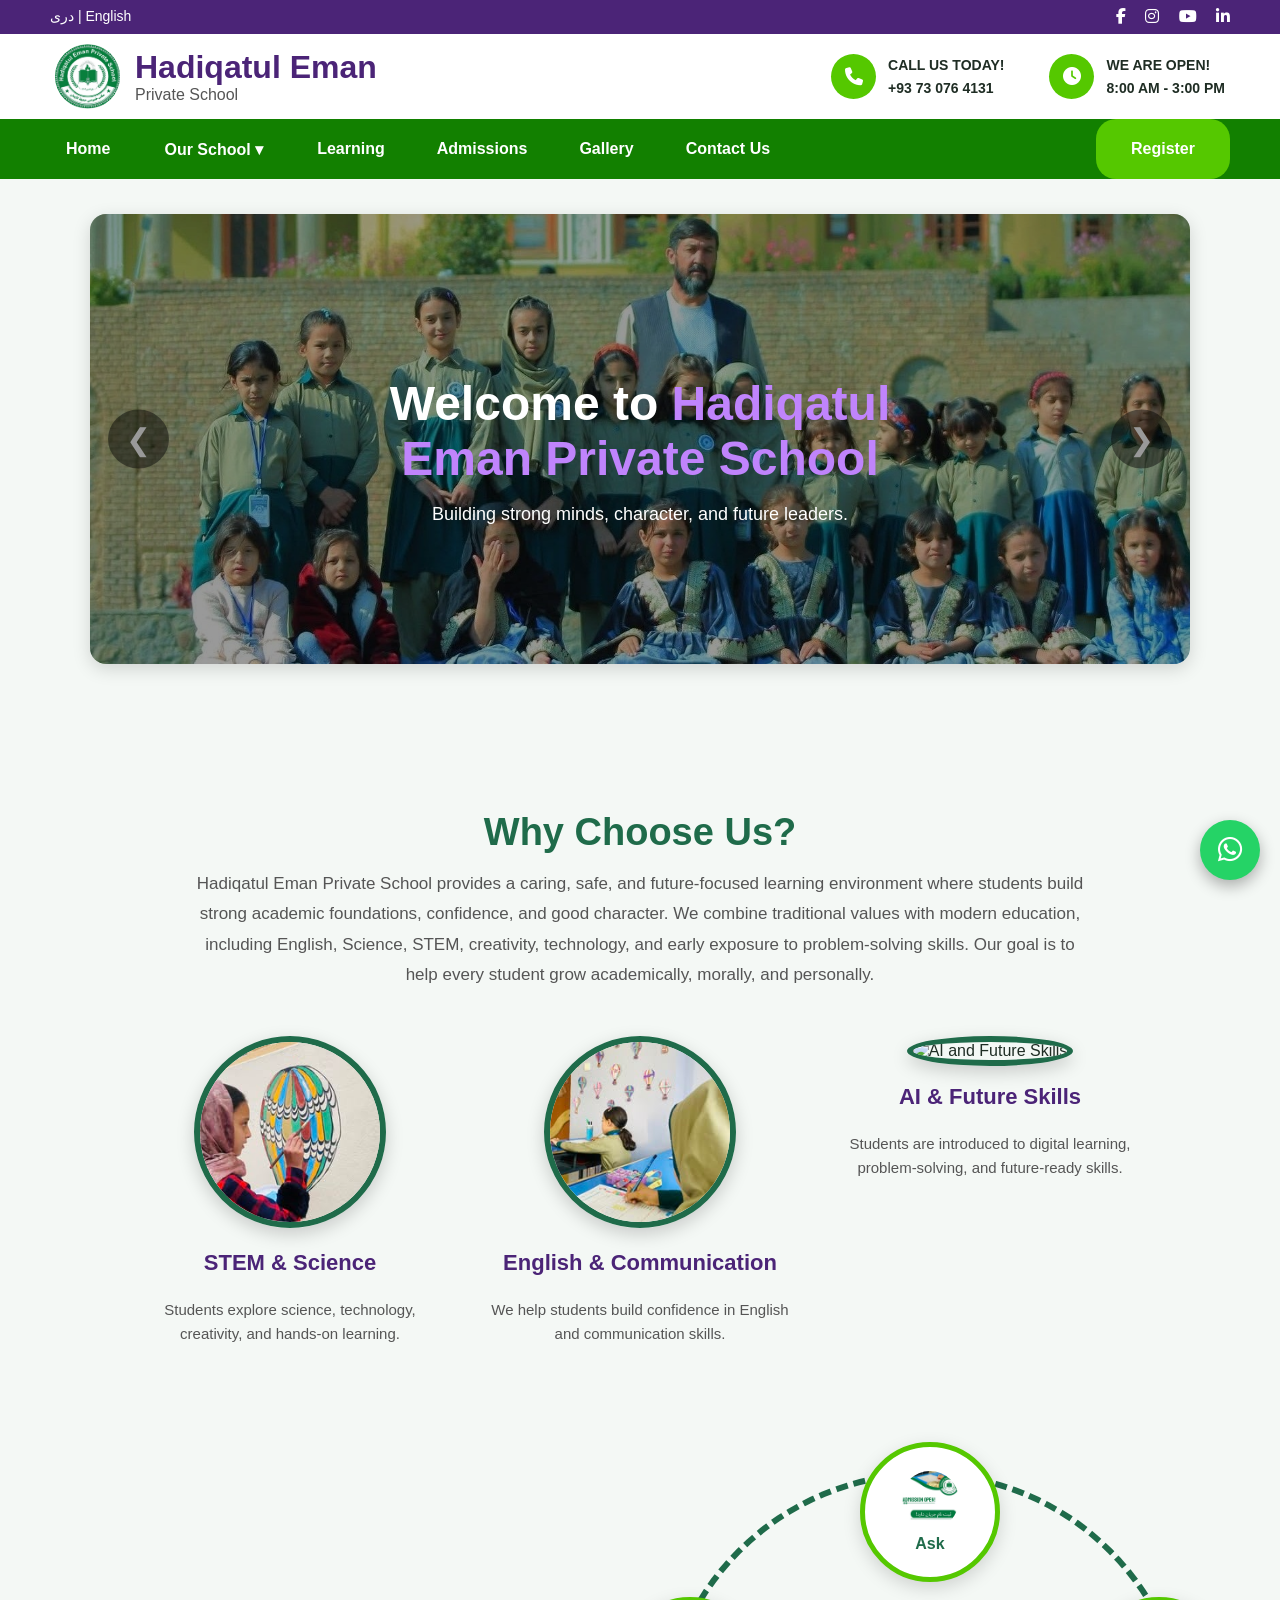
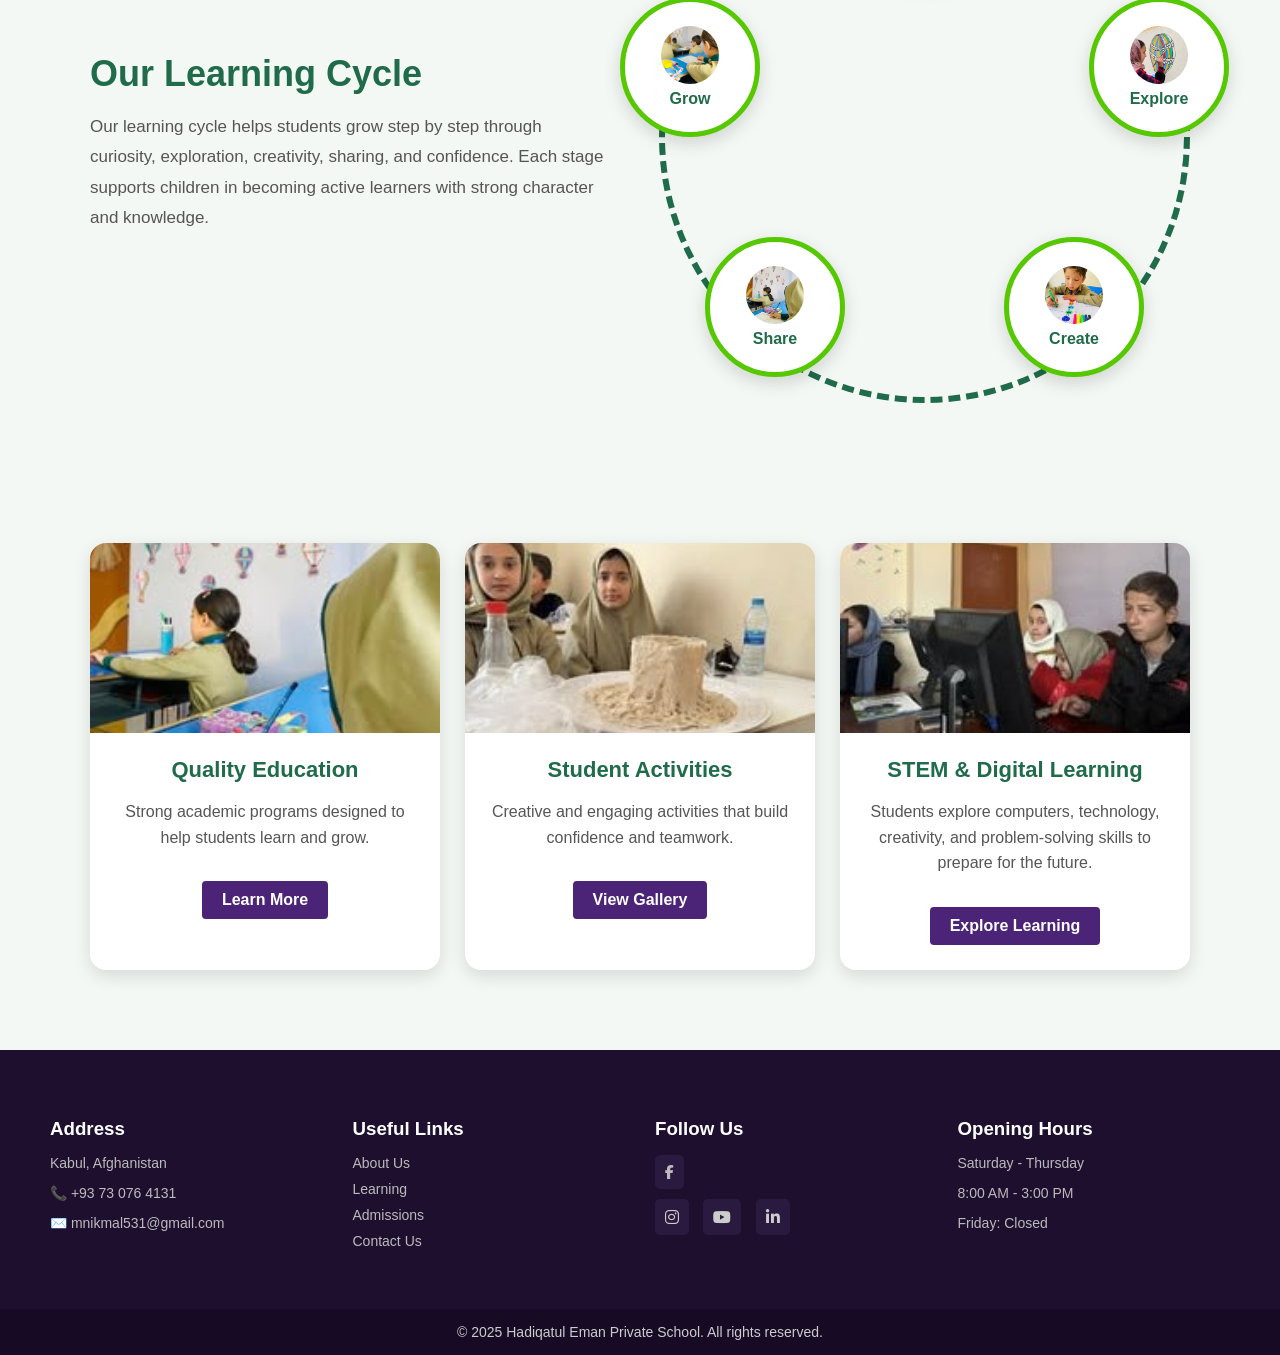
==== commit cf7472b3: "Add files via upload" ====
--- a/index.html
+++ b/index.html
@@ -97,84 +97,75 @@
     <a href="admissions.html" class="register">Register</a>
   </nav>
 
+
+
+
+
+
   <!-- HERO SLIDER -->
-<section>
+<section class="hero">
+
   <div class="slider">
+
+    <!-- TEXT ON TOP -->
+    <div class="hero-text">
+      <h1>Welcome to <span>Hadiqatul Eman Private School</span></h1>
+      <p>Building strong minds, character, and future leaders.</p>
+    </div>
     <img src="images/11.jpg" class="slide active" alt="School photo 1">
     <img src="images/9.jpeg" class="slide" alt="School photo 9">
     <img src="images/3.jpg" class="slide" alt="School photo 3">
     <img src="images/7.png" class="slide" alt="School photo 7">
+    <img src="images/16.jpg" class="slide" alt="School photo 7">
 
     <button class="prev" onclick="changeSlide(-1)">❮</button>
     <button class="next" onclick="changeSlide(1)">❯</button>
   </div>
 </section>
 
-<!-- WELCOME SECTION -->
-<section class="welcome-section">
-
-  <h2 class="welcome-title">
-    Welcome to <span>Hadiqatul Eman Private School</span>
-  </h2>
-
-  <div class="welcome-content">
-    
-    <div class="welcome-text">
-      <p>
-        Hadiqatul Eman Private School is committed to providing quality
-        education, strong character development, and a safe learning
-        environment for students in Afghanistan.
-      </p>
-
-      <a href="about.html" class="read-more-btn">Read More</a>
-    </div>
-
-    <div class="welcome-image">
-      <img src="images/11.jpg">
+
+
+
+
+
+
+<!-- WHY CHOOSE US -->
+<section class="why-section-new">
+
+  <div class="why-intro">
+    <h2>Why Choose Us?</h2>
+    <p>
+      Hadiqatul Eman Private School provides a caring, safe, and future-focused learning
+      environment where students build strong academic foundations, confidence, and good
+      character. We combine traditional values with modern education, including English,
+      Science, STEM, creativity, technology, and early exposure to problem-solving skills.
+      Our goal is to help every student grow academically, morally, and personally.
+    </p>
+  </div>
+
+  <div class="why-circle-row">
+
+    <div class="why-circle-card">
+      <img src="images/3.jpg" alt="STEM and Science">
+      <h3>STEM & Science</h3>
+      <p>Students explore science, technology, creativity, and hands-on learning.</p>
+    </div>
+
+    <div class="why-circle-card">
+      <img src="images/5.jpg" alt="English and Communication">
+      <h3>English & Communication</h3>
+      <p>We help students build confidence in English and communication skills.</p>
+    </div>
+
+    <div class="why-circle-card">
+      <img src="images/7.PNG" alt="AI and Future Skills">
+      <h3>AI & Future Skills</h3>
+      <p>Students are introduced to digital learning, problem-solving, and future-ready skills.</p>
     </div>
 
   </div>
 
 </section>
-
-
-<!-- WHY CHOOSE US -->
-<section class="why-section">
-
-  <div class="why-image">
-    <img src="images/3.jpg">
-  </div>
-
-  <div class="why-text">
-    <h2>Why <span>Choose Us?</span></h2>
-
-    <p>
-      We focus on delivering high-quality education, strong values, and
-      modern teaching methods to help students succeed academically and personally.
-    </p>
-
-    <div class="why-icons">
-      <div class="why-item">
-        <div class="circle">🎓</div>
-        <p>Education Excellence</p>
-      </div>
-
-      <div class="why-item">
-        <div class="circle">📚</div>
-        <p>Student Engagement</p>
-      </div>
-
-      <div class="why-item">
-        <div class="circle">👨‍🏫</div>
-        <p>Teaching & Curriculum</p>
-      </div>
-    </div>
-
-  </div>
-
-</section>
-
-
 
 
 
@@ -237,14 +228,14 @@
     </div>
 
     <div class="highlight-card">
-      <img src="images/5.jpg" alt="Student Activities">
+      <img src="images/15.jpg" alt="Student Activities">
       <h3>Student Activities</h3>
       <p>Creative and engaging activities that build confidence and teamwork.</p>
       <a href="gallery.html">View Gallery</a>
     </div>
 
 <div class="highlight-card">
-  <img src="images/4.jpg" alt="STEM and Digital Learning">
+  <img src="images/14.jpg" alt="STEM and Digital Learning">
   <h3>STEM & Digital Learning</h3>
   <p>
     Students explore computers, technology, creativity, and problem-solving skills
@@ -340,5 +331,17 @@
   }, 4000);
 </script>
 
+
+
+
+<!-- WHATSAPP FLOAT BUTTON -->
+<a href="https://wa.me/93730764131" target="_blank" class="whatsapp-float">
+  <i class="fab fa-whatsapp"></i>
+</a>
+
+
+
+
+
 </body>
 </html>
--- a/style.css
+++ b/style.css
@@ -807,4 +807,580 @@
   height: 300px;
   object-fit: cover;
   border-radius: 15px;
+}
+
+
+/* WHATSAPP FLOAT BUTTON */
+.whatsapp-float {
+  position: fixed;
+  bottom: 20px;
+  right: 20px;
+  background: #25D366;
+  color: white;
+  font-size: 28px;
+  width: 60px;
+  height: 60px;
+  border-radius: 50%;
+  display: flex;
+  align-items: center;
+  justify-content: center;
+  text-decoration: none;
+  box-shadow: 0 6px 15px rgba(0,0,0,0.3);
+  z-index: 9999;
+  transition: 0.3s;
+}
+
+.whatsapp-float:hover {
+  background: #1ebe5d;
+  transform: scale(1.1);
+}
+
+
+
+/* REGISTRATION FORM */
+.registration-section {
+  max-width: 900px;
+  margin: 50px auto;
+  padding: 20px;
+}
+
+.registration-card {
+  background: white;
+  padding: 35px;
+  border-radius: 16px;
+  box-shadow: 0 6px 18px rgba(0,0,0,0.12);
+}
+
+.registration-card h1 {
+  text-align: center;
+  color: #4b2477;
+  font-size: 36px;
+  margin-bottom: 35px;
+}
+
+.registration-card h2 {
+  color: #1f2d24;
+  margin-top: 25px;
+  margin-bottom: 20px;
+}
+
+.form-row {
+  display: flex;
+  gap: 25px;
+}
+
+.form-group {
+  flex: 1;
+  display: flex;
+  flex-direction: column;
+  margin-bottom: 20px;
+}
+
+.form-group label {
+  font-weight: bold;
+  margin-bottom: 8px;
+}
+
+.form-group input,
+.form-group select {
+  padding: 14px;
+  border: 1px solid #ccc;
+  border-radius: 8px;
+  font-size: 15px;
+}
+
+.submit-btn {
+  background: #128000;
+  color: white;
+  padding: 14px 35px;
+  border: none;
+  border-radius: 8px;
+  font-weight: bold;
+  cursor: pointer;
+  float: right;
+}
+
+.submit-btn:hover {
+  background: #4b2477;
+}
+
+
+
+
+/* ADMISSIONS PAGE */
+.admissions-info {
+  max-width: 1100px;
+  margin: 50px auto;
+  padding: 30px;
+  display: flex;
+  gap: 40px;
+  align-items: center;
+}
+
+.admissions-text {
+  flex: 1.4;
+}
+
+.admissions-text h1 {
+  color: #1f6b4a;
+  font-size: 38px;
+  margin-bottom: 10px;
+}
+
+.admissions-text h3 {
+  color: #4b2477;
+  font-size: 22px;
+  margin-bottom: 20px;
+}
+
+.admissions-text p {
+  color: #555;
+  font-size: 17px;
+  line-height: 1.8;
+}
+
+.admissions-image {
+  flex: 1;
+}
+
+.admissions-image img {
+  width: 100%;
+  height: 320px;
+  object-fit: cover;
+  border-radius: 14px;
+  box-shadow: 0 5px 18px rgba(0,0,0,0.15);
+}
+
+.admission-cards {
+  max-width: 1100px;
+  margin: 30px auto;
+  padding: 20px;
+  display: grid;
+  grid-template-columns: repeat(2, 1fr);
+  gap: 25px;
+}
+
+.admission-card {
+  background: white;
+  padding: 28px;
+  border-radius: 14px;
+  border-left: 6px solid #1f6b4a;
+  box-shadow: 0 4px 14px rgba(0,0,0,0.1);
+}
+
+.admission-card h2 {
+  color: #1f6b4a;
+  margin-top: 0;
+}
+
+.admission-card p,
+.admission-card li {
+  color: #555;
+  line-height: 1.7;
+}
+
+/* HERO SECTION */
+.hero {
+  position: relative;
+}
+
+/* TEXT OVER IMAGE */
+.hero-text {
+  position: absolute;
+  top: 50%;
+  left: 50%;
+  transform: translate(-50%, -50%);
+  text-align: center;
+  color: white;
+  z-index: 10;
+}
+
+/* TITLE STYLE */
+.hero-text h1 {
+  font-size: 48px;
+  font-weight: bold;
+  margin-bottom: 10px;
+}
+
+.hero-text span {
+  color: #c084fc; /* purple */
+}
+
+/* SUB TEXT */
+.hero-text p {
+  font-size: 18px;
+}
+
+/* DARK OVERLAY (makes text readable) */
+.slider::after {
+  content: "";
+  position: absolute;
+  top: 0;
+  left: 0;
+  width: 100%;
+  height: 100%;
+  background: rgba(0,0,0,0.4);
+}
+
+/* FADE ANIMATION */
+.hero-text {
+  animation: fadeInUp 1.5s ease;
+}
+
+@keyframes fadeInUp {
+  from {
+    opacity: 0;
+    transform: translate(-50%, -30%);
+  }
+  to {
+    opacity: 1;
+    transform: translate(-50%, -50%);
+  }
+}
+.slider {
+  position: relative;
+  height: 450px;
+  overflow: hidden;
+}
+
+.slide {
+  width: 100%;
+  height: 450px;
+  object-fit: cover;
+}
+
+/* NEW WHY CHOOSE US SECTION */
+.why-section-new {
+  max-width: 1100px;
+  margin: 50px auto;
+  padding: 30px;
+  text-align: center;
+}
+
+.why-intro h2 {
+  font-size: 38px;
+  color: #1f6b4a;
+  margin-bottom: 15px;
+}
+
+.why-intro p {
+  max-width: 900px;
+  margin: auto;
+  color: #555;
+  font-size: 17px;
+  line-height: 1.8;
+}
+
+.why-circle-row {
+  display: flex;
+  justify-content: center;
+  gap: 40px;
+  margin-top: 45px;
+  flex-wrap: wrap;
+}
+
+.why-circle-card {
+  flex: 1;
+  min-width: 250px;
+  max-width: 310px;
+  text-align: center;
+}
+
+.why-circle-card img {
+  width: 180px;
+  height: 180px;
+  object-fit: cover;
+  border-radius: 50%;
+  border: 6px solid #1f6b4a;
+  box-shadow: 0 6px 18px rgba(0,0,0,0.18);
+}
+
+.why-circle-card h3 {
+  color: #4b2477;
+  font-size: 22px;
+  margin-top: 18px;
+}
+
+.why-circle-card p {
+  color: #555;
+  line-height: 1.6;
+  font-size: 15px;
+}
+
+/* LEARNING PAGE */
+.learning-intro {
+  max-width: 1100px;
+  margin: 50px auto;
+  padding: 30px;
+  display: flex;
+  align-items: center;
+  gap: 45px;
+}
+
+.learning-text {
+  flex: 1.4;
+}
+
+.learning-text h1 {
+  color: #1f6b4a;
+  font-size: 38px;
+  margin-bottom: 10px;
+}
+
+.learning-text h3 {
+  color: #4b2477;
+  font-size: 22px;
+  margin-bottom: 20px;
+}
+
+.learning-text p {
+  color: #555;
+  line-height: 1.8;
+  font-size: 17px;
+}
+
+.learning-image {
+  flex: 1;
+}
+
+.learning-image img {
+  width: 100%;
+  height: 330px;
+  object-fit: cover;
+  border-radius: 16px;
+  box-shadow: 0 5px 18px rgba(0,0,0,0.15);
+}
+
+/* CURRICULUM */
+.curriculum-section {
+  max-width: 1100px;
+  margin: 40px auto;
+  padding: 30px;
+}
+
+.curriculum-section h2 {
+  text-align: center;
+  color: #1f6b4a;
+  font-size: 36px;
+}
+
+.curriculum-intro {
+  max-width: 850px;
+  margin: 15px auto 35px;
+  text-align: center;
+  color: #555;
+  line-height: 1.7;
+}
+
+.curriculum-cards {
+  display: flex;
+  gap: 25px;
+}
+
+.curriculum-card {
+  flex: 1;
+  background: white;
+  border-radius: 16px;
+  overflow: hidden;
+  box-shadow: 0 6px 18px rgba(0,0,0,0.12);
+}
+
+.curriculum-card img {
+  width: 100%;
+  height: 190px;
+  object-fit: cover;
+}
+
+.curriculum-card div {
+  background: #4b2477;
+  color: white;
+  padding: 25px;
+  min-height: 210px;
+  text-align: center;
+}
+
+.curriculum-card h3 {
+  margin-top: 0;
+  font-size: 20px;
+}
+
+.curriculum-card p {
+  line-height: 1.6;
+}
+
+/* DIGITAL LEARNING */
+.digital-learning {
+  max-width: 1100px;
+  margin: 50px auto;
+  padding: 30px;
+  display: flex;
+  align-items: center;
+  gap: 45px;
+}
+
+.digital-image,
+.digital-text {
+  flex: 1;
+}
+
+.digital-image img {
+  width: 100%;
+  height: 340px;
+  object-fit: cover;
+  border-radius: 16px;
+}
+
+.digital-text h2 {
+  color: #4b2477;
+  font-size: 34px;
+}
+
+.digital-text p {
+  color: #555;
+  line-height: 1.8;
+  font-size: 17px;
+}
+
+/* GALLERY PAGE */
+.gallery-page {
+  max-width: 1100px;
+  margin: 50px auto;
+  padding: 30px;
+}
+
+.gallery-page h1 {
+  text-align: center;
+  color: #4b2477;
+  font-size: 40px;
+}
+
+.gallery-intro {
+  max-width: 850px;
+  margin: 15px auto 45px;
+  text-align: center;
+  color: #555;
+  line-height: 1.8;
+  font-size: 17px;
+}
+
+.gallery-category {
+  margin-bottom: 60px;
+}
+
+.gallery-category h2 {
+  color: #1f6b4a;
+  font-size: 30px;
+  margin-bottom: 10px;
+}
+
+.gallery-category p {
+  color: #555;
+  line-height: 1.7;
+  font-size: 16px;
+  margin-bottom: 25px;
+}
+
+.gallery-grid {
+  display: grid;
+  grid-template-columns: repeat(4, 1fr);
+  gap: 18px;
+}
+
+.gallery-grid img {
+  width: 100%;
+  height: 190px;
+  object-fit: cover;
+  border-radius: 14px;
+  box-shadow: 0 4px 14px rgba(0,0,0,0.12);
+  transition: 0.3s;
+}
+
+.gallery-grid img:hover {
+  transform: scale(1.04);
+}
+
+
+/* CONTACT PAGE */
+.contact-page {
+  max-width: 1100px;
+  margin: 50px auto;
+  padding: 30px;
+}
+
+.contact-page h1 {
+  text-align: center;
+  color: #4b2477;
+  font-size: 40px;
+}
+
+.contact-intro {
+  text-align: center;
+  color: #555;
+  max-width: 800px;
+  margin: 15px auto 40px;
+  font-size: 17px;
+  line-height: 1.7;
+}
+
+.contact-layout {
+  display: flex;
+  gap: 35px;
+  align-items: flex-start;
+}
+
+.contact-info-boxes {
+  flex: 1;
+  display: flex;
+  flex-direction: column;
+  gap: 18px;
+}
+
+.contact-box {
+  display: flex;
+  align-items: center;
+  gap: 18px;
+  background: white;
+  padding: 24px;
+  border-radius: 14px;
+  text-decoration: none;
+  color: #1f2d24;
+  box-shadow: 0 4px 14px rgba(0,0,0,0.1);
+  border-left: 6px solid #1f6b4a;
+  transition: 0.3s;
+}
+
+.contact-box:hover {
+  transform: translateY(-5px);
+  border-left-color: #4b2477;
+}
+
+.contact-box i {
+  font-size: 30px;
+  color: #1f6b4a;
+  min-width: 40px;
+}
+
+.contact-box h3 {
+  margin: 0 0 6px;
+  color: #4b2477;
+}
+
+.contact-box p {
+  margin: 0;
+  color: #555;
+  line-height: 1.5;
+}
+
+.contact-map {
+  flex: 1.5;
+}
+
+.contact-map h2 {
+  color: #1f6b4a;
+  margin-bottom: 18px;
+}
+
+.contact-map iframe {
+  border-radius: 14px;
+  box-shadow: 0 5px 18px rgba(0,0,0,0.15);
 }
